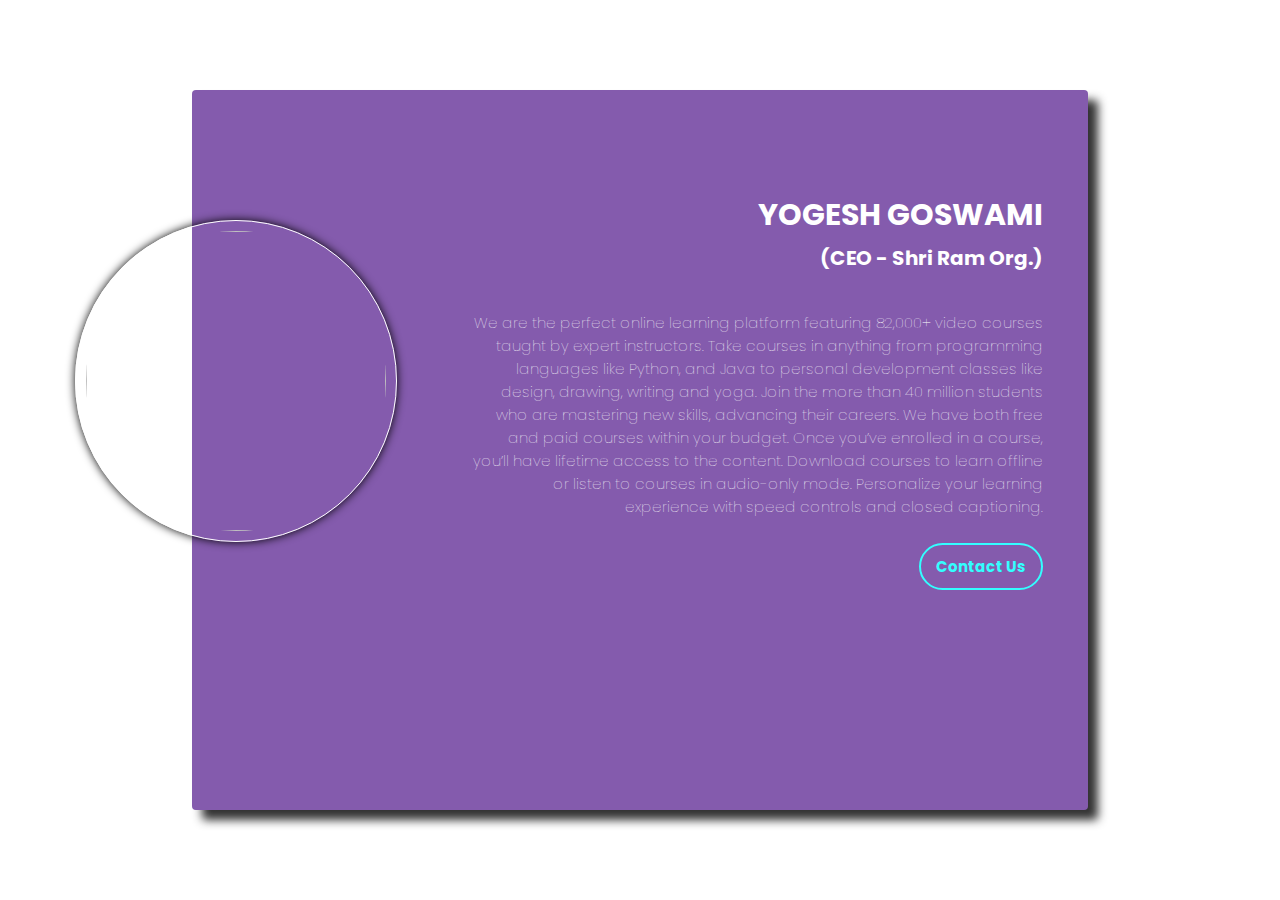
==== aboutus.html @ 65e5cefc "edewd" ====
<html>
    <head>
        <title>
            About Us | Shri Ram Org
        </title>
        <link rel="stylesheet" href="lib/aboutus.css">
        <meta charset="utf-8">
        <meta name="viewport" content="width=device-width, initial-scale=1.0">
        <link href="https://fonts.googleapis.com/css2?family=Poppins:wght@300&display=swap" rel="stylesheet">
        <link rel="stylesheet" href="https://stackpath.bootstrapcdn.com/font-awesome/4.7.0/css/font-awesome.min.css">

    </head>
<body>
  <div class="loginbox1">
    <div class="loginbox2">
        <h1>
            YOGESH GOSWAMI
         </h1>
         <h4>
            (CEO - Shri Ram Org.)
         </h4>
    <p> 
        We are the perfect online learning platform featuring 82,000+ video courses taught by expert instructors.
        Take courses in anything from programming languages like Python, and Java to personal development classes like design, drawing, writing and yoga.
        Join the more than 40 million students who are mastering new skills, advancing their careers. We have both free and paid courses within your budget.
        Once you’ve enrolled in a course, you’ll have lifetime access to the content. Download courses to learn offline or listen to courses in audio-only mode. 
        Personalize your learning experience with speed controls and closed captioning.
       
    </p>
    <a href="Contactus.html">Contact Us</a>
  </div>
</div>
<a href="Index.html"> <img src="img/pic.jpg" class="avatar"></a>
</body>
</html>
---- lib/aboutus.css ----
*
{
    margin: 0%;
    padding: 0%;
    font-family: "Poppins";
}

body
{
    background-image: url("https://images.unsplash.com/photo-1558346547-4439467bd1d5?ixlib=rb-1.2.1&ixid=eyJhcHBfaWQiOjEyMDd9&auto=format&fit=crop&w=1000&q=80");
    background-repeat: no-repeat;
    background-position: center;
    background-size: cover;
    color:white;
}
.loginbox1
{
    background-color: rebeccapurple;
    border-radius: 4px;
    width: 70%;
    height: 80%;
    top: 50%;
    left: 50%;
    transform: translate(-50%,-50%);
    position: absolute;
    box-sizing: border-box;
    opacity: 0.8;
    box-shadow: 10px 10px 10px black;
}

.loginbox2
{
    background-color: transparent;
    width: 80%;
    height: 90%;
    top: 10%;
    left: 15%;
    box-sizing: border-box;
    position: absolute;
    text-align: right;
   
}

.avatar
{
    border: 1px solid white;
    border-radius: 200px;
    padding: 10px;
    width: 300px;
    height: 300px;
    position: relative;
    top: 220px;
    left: 75px;  
    box-shadow: 0 0 10px black;
    transition: 0.2s;
}

.avatar:hover
{
    cursor: pointer;
    box-shadow: 0 0 6px 6px cyan;
    transform: scale(1.1);
}

.loginbox2 p
{
    font-weight: lighter;
    padding-top: 8px;
    padding-left: 20%;
    margin-top: 30px;
    font-size: 15px;
}
.loginbox2 h1
{
    margin-top: 30px;
    font-size: 30px;
}
.loginbox2 h4
{
    margin-top: 5px;
    font-size: 20px;
}

.loginbox2 a
{
    font-weight: bold;
    text-decoration: none;
    border: 2px solid cyan;
    border-radius: 50px;
    padding: 10px 15px;
    margin-top: 25px;
    display: inline-block;
    color: cyan;
    font-size: 15px;
    transition: 0.4s;
}

.loginbox2 a:hover
{
    background-color: cyan;
    color: white;
}
@media(max-width:720px)
{
    .loginbox1
    {
        width: 70%;
        height: 80%;
        top: 50%;
        left: 50%;
        transform: translate(-50%,-50%);
        position: absolute;
        box-sizing: border-box;
        opacity: 0.8;
        box-shadow: 10px 10px 10px black;
    } 
.avatar
{
    border: 1px solid white;
    border-radius: 200px;
    padding: 6px;
    width: 180px;
    height: 180px;
    position: relative;
    top: 10px;
    left: 10px;  
    box-shadow: 0 0 10px black;
    transition: 0.2s;
}
.loginbox2 p
{
    font-weight: lighter;
    padding-top: 2px;
    padding-left: 20%;
    margin-top: 10px;
    font-size: 10px;
}
.loginbox2 h1
{
    margin-top: 60px;
    font-size: 20px;
}
.loginbox2 h4
{
    margin-top: 2px;
    font-size: 15px;
}
.loginbox2 a
{
    font-weight: bold;
    text-decoration: none;
    border: 2px solid cyan;
    border-radius: 50px;
    padding: 5px 10px;
    margin-top: 25px;
    display: inline-block;
    color: cyan;
    font-size: 13px;
    transition: 0.4s;
}

}
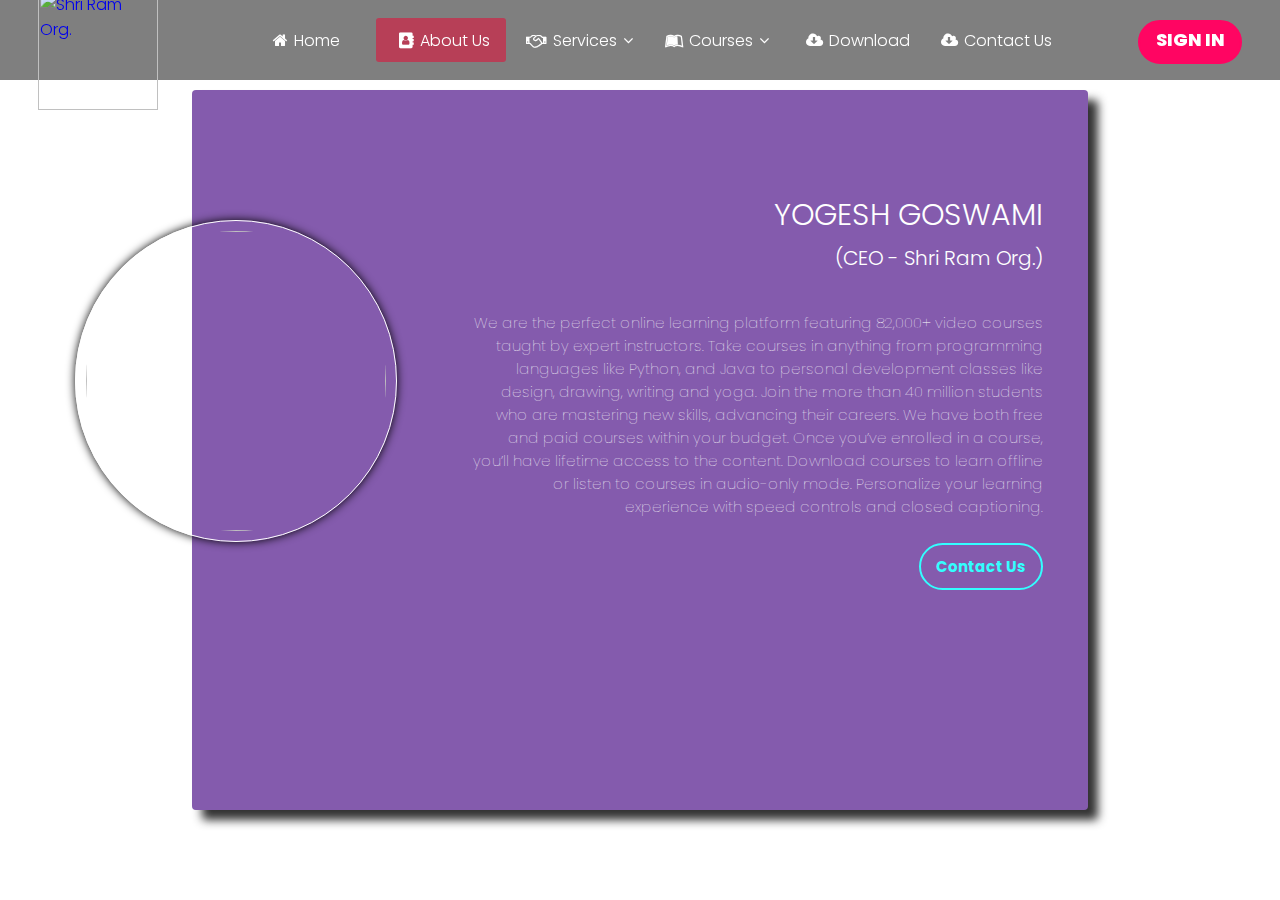
==== commit caba89cf: "dsad" ====
--- a/aboutus.html
+++ b/aboutus.html
@@ -3,14 +3,73 @@
         <title>
             About Us | Shri Ram Org
         </title>
+        <link rel="stylesheet" href="lib/header.css">
         <link rel="stylesheet" href="lib/aboutus.css">
+        <script src="lib/header.js"></script>
         <meta charset="utf-8">
         <meta name="viewport" content="width=device-width, initial-scale=1.0">
         <link href="https://fonts.googleapis.com/css2?family=Poppins:wght@300&display=swap" rel="stylesheet">
+        <link href="https://fonts.googleapis.com/css2?family=Raleway:wght@300&display=swap" rel="stylesheet">
         <link rel="stylesheet" href="https://stackpath.bootstrapcdn.com/font-awesome/4.7.0/css/font-awesome.min.css">
-
     </head>
 <body>
+    <nav>
+        <div class="header" id="header">
+            <button onclick="openf()" id="openbtn" class="btn"><i class="fa fa-bars" aria-hidden="true"></i></button>
+            <button onclick="closef()" id="closebtn" class="btn"><i class="fa fa-times" aria-hidden="true"></i></button>
+            <a href="index.html"><img src="img/logo.png" alt="Shri Ram Org." class="logo"></a>
+            <div class="list" id="list">
+            <ul>
+            <li><a href="index.html"><i class="fa fa-home" aria-hidden="true"></i>Home</a></li>
+            <li class="active"><a href="aboutus.html"><i class="fa fa-address-book" aria-hidden="true"></i>About Us</a></li>
+            <li><a href="#"><i class="fa fa-handshake-o" aria-hidden="true"></i>Services<i class="fa fa-angle-down" aria-hidden="true"></i></a>
+                <div class="sub-menu-1">
+                    <ul>
+                        <li><a href="#">Internship</a></li>
+                        <li><a href="#">Part Time</a></li>
+                        <li><a href="#">Full Time</a></li>
+                        <li class="hover1"><a href="#">Mobile App<i class="fa fa-angle-right" aria-hidden="true"></i></a>
+                            <div class="sub-menu-2">
+                                <ul>
+                                    <li><a href="#">Iphone</a></li>
+                                    <li><a href="#">Android</a></li>
+                                    <li><a href="#">Windows</a></li>
+                                </ul>
+                            </div></li>
+                    </ul>
+                </div></li>    
+            <li><a href="#"><i class="fa fa-leanpub" aria-hidden="true"></i>Courses<i class="fa fa-angle-down" aria-hidden="true"></i></a>
+                <div class="sub-menu-1">
+                    <ul>
+                        <li><a href="#">Cyber Security</i></a></li>
+                        <li class="hover1"><a href="#">Web Development<i class="fa fa-angle-right" aria-hidden="true"></i></a>
+                            <div class="sub-menu-2">
+                                <ul>
+                                    <li><a href="#">HTML5</a></li>
+                                    <li><a href="#">CSS3</a></li>
+                                    <li><a href="#">JavaScript</a></li>
+                                </ul>
+                            </div></li>
+                        <li><a href="#">Big Data</a></li>
+                        <li><a href="#">Cloud Computing</a></li>
+                        <li class="hover1"><a href="#">Digital Marketing<i class="fa fa-angle-right" aria-hidden="true"></i></a>
+                        <div class="sub-menu-2">
+                            <ul>
+                                <li><a href="#">SEO</a></li>
+                                <li><a href="#">Social Media Marketing</a></li>
+                                <li><a href="#">Email Marketing</a></li>
+                            </ul>
+                        </div></li>
+                    </ul>
+                </div></li>
+                <li><a href="downloads.html"><i class="fa fa-cloud-download" aria-hidden="true"></i>Download </a></li>
+                <li><a href="contactus.html"><i class="fa fa-cloud-download" aria-hidden="true"></i>Contact Us </a></li>
+             </ul>
+            </div>
+            <a href="signin.html" class="signin">Sign In</a>
+        </div>
+    </nav>
+
   <div class="loginbox1">
     <div class="loginbox2">
         <h1>
--- a/lib/header.css
+++ b/lib/header.css
@@ -0,0 +1,220 @@
+*
+{
+    padding: 0px;
+    margin: 0px;
+    outline: none;
+    border: none;
+    font-family: "Raleway";
+    font-weight: 300;
+    scroll-behavior: smooth;
+}
+.header
+{
+    z-index: 2;
+    position: fixed;
+    display: inline-flex;
+    justify-content: space-around;
+    top: 0%;
+    width: 100%;
+    background-color: rgba(0, 0, 0, 0.500);
+    height: 80px;
+    width: 100%;
+}
+.logo
+{
+    width: 120px;
+    margin-top: -10px;
+}
+.list
+{
+    text-align: center;     
+}
+
+.list ul
+{
+    display: inline-flex;
+    list-style: none;
+    color:white;
+}
+.list ul li
+{
+    width: 130px;
+    margin: 18px 4px;
+    padding: 8px 0px;
+}
+.list ul li a
+{
+    text-decoration: none;
+    color:white;
+}
+.active, .list ul li:hover 
+{
+    background-color: rgba(220, 20, 60, 0.600);
+    border-radius: 3px;
+}
+.sub-menu-1
+{
+    display:none;
+}
+
+.list ul li:hover .sub-menu-1
+{
+    display: block;
+    position: absolute;
+    background-color: rgba(0, 0, 0, 0.500);
+    margin-top: 8px;
+    margin-left: -55px;
+    border-radius: 5px;
+}
+.list ul li:hover .sub-menu-1 ul
+{
+    display: block;
+    margin: 12px;
+}
+.list ul li:hover .sub-menu-1 ul li
+{
+    width: 200px;
+    padding: 10px;
+    border-bottom: 1px solid rgba(128, 128, 128, 0.800);
+}
+.list ul li:hover .sub-menu-1 ul li:last-child
+{
+    border: none;
+    padding: 7px;
+}
+.fa
+{
+    margin: 6px;
+}
+.sub-menu-2
+{
+    display: none;
+}
+.hover1:hover .sub-menu-2
+{
+    display: block;
+    position: absolute;
+    background-color: rgba(0, 0, 0, 0.500);
+    margin-top: -48px;
+    margin-left: 192px;
+    border-radius: 5px;
+}
+.signin
+{
+    display: block;
+    text-align: center;
+    font-size: 18px;
+    height: 40px;
+    width: 100px;
+    line-height: 36px;
+    margin-top: 20px;
+    cursor: pointer;
+    border-radius: 50px;
+    transition: 0.3s;
+    text-decoration: none;
+    border: 2px solid #ff0562;
+    background-color: #ff0562;
+    color: white;
+    transition: all ease 0.5;
+    font-weight: 800;
+    text-transform: uppercase;
+}
+.signin:hover
+{
+    border: 2px solid #ff0562;
+    background-color: transparent;
+    color: #ff0562;
+}
+.btn
+{
+    display: none;
+}
+@media(max-width:1080px)
+{
+.header
+{
+    height: 60px;
+    transition: 0.5s;
+}
+.logo
+{
+    width: 100px;
+    margin-top: -15px;
+}
+.btn
+{
+    display: inline;
+    font-size: 20px;
+    color: white;
+    background: transparent;
+    font-weight: lighter;
+}
+.signin
+{
+    margin-top: 14px;
+    font-size: 15px;
+    line-height: 30px;
+    height: 32px;
+    width: 80px;
+}
+.list
+{
+    z-index: 2;
+    width: 100vw;
+    height: 0px;
+    background-color:black;
+    position: fixed;
+    overflow: hidden;
+    left: 0;
+    top: 60px;
+    transition: all .5s;
+}
+.list ul
+{
+    display: inline-block;
+    text-align: left;
+}
+.list ul li
+{
+    border-bottom: 1px solid grey;
+    padding-bottom: 5px;
+    background-color: none;
+}
+
+.active, .list ul li:hover
+{
+    background-color: transparent;
+    border-radius: 0px;
+}
+.list ul li a
+{
+    font-size: 15px;
+}
+.list ul li a:hover
+{
+    opacity: 0.6;
+}
+.list ul li:hover .sub-menu-1
+{
+    display: inline-block;
+    position: relative;
+    background: transparent;
+    margin-top: 0;
+    margin-left: -20px;
+}
+.list ul li:hover .sub-menu-1 ul li
+{
+    width: 150px;
+    border-bottom: 1px solid grey;
+
+}
+.sub-menu-2
+{
+    display: none;
+}
+#closebtn
+{
+    display: none;
+}
+
+}
